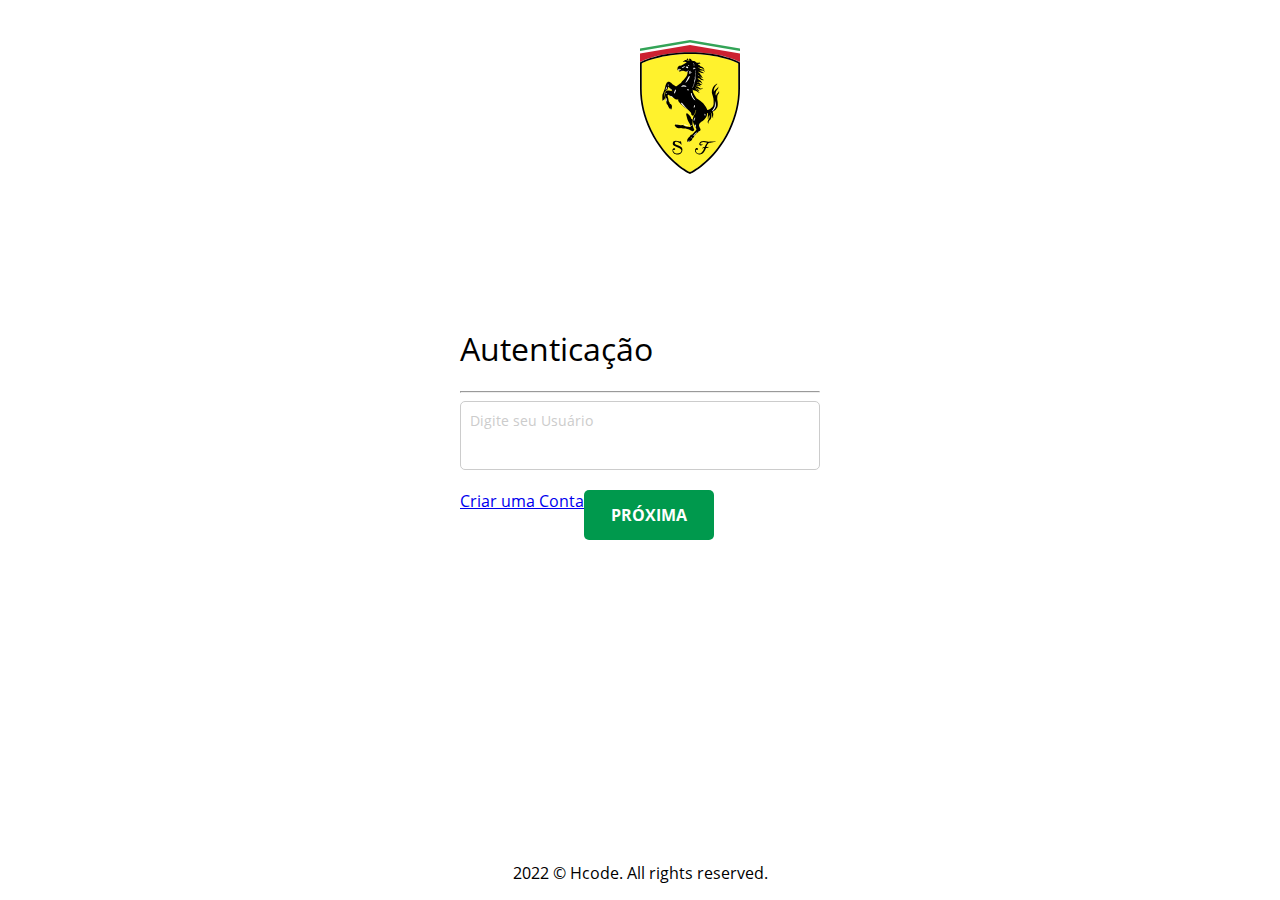
==== auth.html @ 744c1962 "Aula 04 - Parte 01" ====
<!DOCTYPE html>
<html lang="pt-br">
<head>
    <meta charset="UTF-8"/>
    <meta name="viewport" content="width=device-width, initial-scale=1.0"/>
    <title>Ferrari - Hcode Lab</title>
    <link rel="apple-touch-icon" sizes="57x57" href="assets/images/apple-icon-57x57.png"/>
    <link rel="apple-touch-icon" sizes="60x60" href="assets/images/apple-icon-60x60.png"/>
    <link rel="apple-touch-icon" sizes="72x72" href="assets/images/apple-icon-72x72.png"/>
    <link rel="apple-touch-icon" sizes="76x76" href="assets/images/apple-icon-76x76.png"/>
    <link rel="apple-touch-icon" sizes="114x114" href="assets/images/apple-icon-114x114.png"/>
    <link rel="apple-touch-icon" sizes="120x120" href="assets/images/apple-icon-120x120.png"/>
    <link rel="apple-touch-icon" sizes="144x144" href="assets/images/apple-icon-144x144.png"/>
    <link rel="apple-touch-icon" sizes="152x152" href="assets/images/apple-icon-152x152.png"/>
    <link rel="apple-touch-icon" sizes="180x180" href="assets/images/apple-icon-180x180.png"/>
    <link rel="icon" type="image/png" sizes="192x192"  href="assets/images/android-icon-192x192.png"/>
    <link rel="icon" type="image/png" sizes="32x32" href="assets/images/favicon-32x32.png"/>
    <link rel="icon" type="image/png" sizes="96x96" href="assets/images/favicon-96x96.png"/>
    <link rel="icon" type="image/png" sizes="16x16" href="assets/images/favicon-16x16.png"/>
    <link rel="manifest" href="manifest.json"/>
    <meta name="msapplication-TileColor" content="#E1DEDD"/>
    <meta name="msapplication-TileImage" content="assets/images/ms-icon-144x144.png"/>
    <meta name="theme-color" content="#E1DEDD"/>
    <meta name="description" content="Conheça a Ferrari Auto Center" />
    <link rel="stylesheet" href="assets/css/main.css" type="text/css" />
</head>
<body>

    <main id="auth">
        <section>

            <a href="index.html">
                <img src="assets/images/ferrari-logo.svg" alt="Logo da Ferrari" />
            </a>

            <form id="auth-email">

                <h1>Autenticação</h1>

                <hr />

                <div class="field">
                    <input type="email" name="email" id="email" />
                    <label for="email">Digite seu Usuário</label>
                </div>

                <div class="actions">
                    <a href="register.html" class="link">Criar uma Conta</a>
                    <button type="submit">Próxima</button>
                </div>

            </form>

            <p>2022 © Hcode. All rights reserved.</p>

        </section>
    </main>

</body>
</html>
---- assets/css/main.css ----
@font-face {
  font-family: "Open Sans";
  src: local("Open Sans Light"), url("../fonts/OpenSans-Light.ttf") format("truetype");
  font-style: normal;
  font-weight: 300;
}
@font-face {
  font-family: "Open Sans";
  src: local("Open Sans Regular"), url("../fonts/OpenSans-Regular.ttf") format("truetype");
  font-style: normal;
  font-weight: 400;
}
@font-face {
  font-family: "Open Sans";
  src: local("Open Sans SemiBold"), url("../fonts/OpenSans-SemiBold.ttf") format("truetype");
  font-style: normal;
  font-weight: 600;
}
@font-face {
  font-family: "Open Sans";
  src: local("Open Sans Bold"), url("../fonts/OpenSans-Bold.ttf") format("truetype");
  font-style: normal;
  font-weight: bold;
}
@font-face {
  font-family: "Nothing";
  src: local("Nothing You Could Do"), url("../fonts/NothingYouCouldDo-Regular.ttf") format("truetype");
  font-style: normal;
  font-weight: 300;
}
@font-face {
  font-family: "Teko";
  src: local("Teko"), url("../fonts/Teko-Regular.ttf") format("truetype");
  font-style: normal;
  font-weight: 400;
}
:root {
  --white: #FFF;
  --black: #000;
  --black-hover: #111;
  --black-active: #222;
  --black-10: #0000001a;
  --black-50: rgba(0, 0, 0, .5);
  --black-75: #000000bf;
  --dark-0: #333;
  --dark-1: #000000BF;
  --gray: #79756C;
  --gray-0: #707070;
  --gray-1: #7E7E7E;
  --gray-2: #9A9A99;
  --gray-3: #CCC;
  --gray-4: #00000029;
  --gray-5: #E5E3DFBF;
  --gray-6: #F8F8F8;
  --gray-7: #E5E3DF;
  --gray-8: #DDD;
  --gray-9: #999;
  --gray-10: #EEE;
  --gray-11: #444;
  --gray-12: #E8E8E8;
  --red: #E32119;
  --red-hover: #E4423B;
  --red-active: #C91D16;
  --green: #00994D;
  --green-hover: #00BE60;
  --green-active: #00773C;
  --blue: #00A0E6;
  --blue-hover: #1CABE9;
  --blue-active: #199BD4;
  --success: #D4EDDA;
  --success-border: #C3E6CB;
  --success-color: #155724;
  --danger: #F8D7DA;
  --danger-border: #F5C6CB;
  --danger-color: #721C24;
  --space: 20px;
  --border-radius: 5px;
}

* {
  box-sizing: border-box;
  scroll-behavior: smooth;
  font-family: "Open Sans";
  font-style: normal;
  font-weight: 400;
}

body, div, article, aside, footer, header, main, nav, section, ul, ol, li, button, figure, picture, hr {
  display: flex;
}

body {
  margin: 0;
  flex-direction: column;
  background-color: var(--bg-color);
}
body > main {
  min-height: calc(100vh - 400px);
}

hr.divider {
  background-color: var(--gray-3);
  height: 1px;
  width: calc(100% - 2em);
  margin: 3em 0;
  border: none;
  align-self: center;
}

@media (min-width: 1200px) {
  body > main {
    min-height: calc(100vh - 341px);
  }
}
.toast {
  position: relative;
  height: 80px;
  width: 100%;
  align-items: center;
  padding: var(--space);
  border: 1px solid transparent;
  transition: 1s cubic-bezier(0.19, 1, 0.22, 1);
}
.toast .close {
  position: absolute;
  top: 0;
  right: 0;
  padding: 16px;
  background: none;
  border: none;
  font-size: 32px;
  transition: 0.3s;
  color: var(--black-50);
  min-width: 50px;
  margin: 15px;
}
.toast .close:hover {
  color: var(--black-75);
}
.toast.success {
  color: var(--success-color);
  border-color: var(--success-border);
  background-color: var(--success);
}
.toast.danger {
  color: var(--danger-color);
  border-color: var(--danger-border);
  background-color: var(--danger);
}

form {
  flex-direction: column;
  width: 100%;
  padding: 0 var(--space);
}
form .fields {
  flex-direction: column;
}
form .field {
  position: relative;
  flex-direction: column;
  width: 100%;
  margin-bottom: var(--space);
}
form .field label {
  color: var(--gray-3);
  font-size: 14px;
  position: absolute;
  top: 10px;
  left: 10px;
  transition: color 0.3s ease-in-out;
  z-index: 2;
}
form .field input, form .field textarea, form .field select {
  border: var(--gray-3) 1px solid;
  line-height: 1.5em;
  padding: 10px;
  padding-top: 33px;
  font-size: 16px;
  color: var(--dark-0);
  outline: none;
  border-radius: var(--border-radius);
  position: relative;
  z-index: 1;
  top: 0;
  transition: border-color 0.3s ease-in-out;
  width: 100%;
  background-color: transparent;
}
form .field input:focus, form .field textarea:focus, form .field select:focus {
  border-color: var(--green);
}
form .field input:focus + label, form .field textarea:focus + label, form .field select:focus + label {
  color: var(--green);
}
form .field input[readonly], form .field textarea[readonly], form .field select[readonly] {
  border: none;
  color: var(--black);
  font-weight: bold;
  font-size: 22px;
  text-transform: uppercase;
  padding-bottom: 0;
}
form .field input[readonly] + label, form .field textarea[readonly] + label, form .field select[readonly] + label {
  color: var(--gray-0);
  text-transform: uppercase;
}
form button {
  min-width: 130px;
  border: none;
  height: 50px;
  display: flex;
  justify-content: center;
  align-items: center;
  font-size: 16px;
  font-weight: bold;
  text-transform: uppercase;
  text-decoration: none;
  outline: none;
  cursor: pointer;
  border-radius: var(--border-radius);
  background: transparent;
  color: var(--black);
  background-color: var(--green);
  color: var(--white);
}
form button:hover {
  background-color: var(--black-10);
}
form button:active {
  background-color: var(--black-75);
}
form button:hover {
  background-color: var(--green-hover);
}
form button:active {
  background-color: var(--green-active);
}

@media (min-width: 1200px) {
  form {
    max-width: 400px;
  }
  form .fields {
    flex-direction: row;
  }
  form .fields .field {
    margin-right: var(--space);
  }
  form .fields .field:last-child {
    margin-right: 0;
  }
  form .fields .field textarea {
    min-height: 250px;
  }
  form button {
    max-width: 340px;
  }
}
header.page-title {
  display: flex;
  flex-direction: column;
  align-items: center;
  width: 100%;
}
header.page-title h1, header.page-title h2, header.page-title h3, header.page-title h4, header.page-title h5, header.page-title h6 {
  color: var(--green);
  margin: 0;
  font-size: 32px;
  font-weight: 600;
}
header.page-title hr {
  width: 68px;
  border: none;
  border-top: 4px solid var(--red);
  margin: 10px 0;
}

.page {
  flex-direction: column;
  height: calc(100vh - 140px);
  overflow: auto;
}
.page .page-title {
  margin: var(--space);
  width: calc(100% - var(--space) * 2);
}
.page > header {
  width: 100%;
  min-height: 130px;
  background-color: var(--black);
  color: var(--white);
  justify-content: center;
  align-items: center;
  margin-top: 18px;
}
.page > header h1 {
  font-size: 23px;
  font-weight: bold;
  text-transform: uppercase;
}
.page > main {
  margin-bottom: 80px;
  flex-direction: column;
}
.page > main .toast {
  position: fixed;
  bottom: 0;
  left: 0;
  z-index: 3;
}
.page > main .toast.open {
  transform: translateY(-80px);
}
.page footer.fixed {
  width: 100%;
  position: fixed;
  bottom: 0;
  background-color: var(--gray-12);
  height: 80px;
  left: 0;
  justify-content: space-between;
  align-items: center;
  padding: var(--space);
  z-index: 4;
}
.page footer.fixed button, .page footer.fixed a {
  min-width: 130px;
  border: none;
  height: 50px;
  display: flex;
  justify-content: center;
  align-items: center;
  font-size: 16px;
  font-weight: bold;
  text-transform: uppercase;
  text-decoration: none;
  outline: none;
  cursor: pointer;
  border-radius: var(--border-radius);
  background: transparent;
  color: var(--black);
  background-color: var(--gray-3);
  color: var(--gray-0);
}
.page footer.fixed button:hover, .page footer.fixed a:hover {
  background-color: var(--black-10);
}
.page footer.fixed button:active, .page footer.fixed a:active {
  background-color: var(--black-75);
}
.page footer.fixed button:hover, .page footer.fixed a:hover {
  background-color: var(--gray-hover);
}
.page footer.fixed button:active, .page footer.fixed a:active {
  background-color: var(--gray-active);
}
.page footer.fixed button[type=submit], .page footer.fixed a.black {
  min-width: 130px;
  border: none;
  height: 50px;
  display: flex;
  justify-content: center;
  align-items: center;
  font-size: 16px;
  font-weight: bold;
  text-transform: uppercase;
  text-decoration: none;
  outline: none;
  cursor: pointer;
  border-radius: var(--border-radius);
  background: transparent;
  color: var(--black);
  background-color: var(--black);
  color: var(--white);
}
.page footer.fixed button[type=submit]:hover, .page footer.fixed a.black:hover {
  background-color: var(--black-10);
}
.page footer.fixed button[type=submit]:active, .page footer.fixed a.black:active {
  background-color: var(--black-75);
}
.page footer.fixed button[type=submit]:hover, .page footer.fixed a.black:hover {
  background-color: var(--black-hover);
}
.page footer.fixed button[type=submit]:active, .page footer.fixed a.black:active {
  background-color: var(--black-active);
}
.page.blue > header {
  background-color: var(--blue);
}
.page.blue footer.fixed button[type=submit], .page.blue footer.fixed a.black {
  min-width: 130px;
  border: none;
  height: 50px;
  display: flex;
  justify-content: center;
  align-items: center;
  font-size: 16px;
  font-weight: bold;
  text-transform: uppercase;
  text-decoration: none;
  outline: none;
  cursor: pointer;
  border-radius: var(--border-radius);
  background: transparent;
  color: var(--black);
  background-color: var(--blue);
  color: var(--white);
}
.page.blue footer.fixed button[type=submit]:hover, .page.blue footer.fixed a.black:hover {
  background-color: var(--black-10);
}
.page.blue footer.fixed button[type=submit]:active, .page.blue footer.fixed a.black:active {
  background-color: var(--black-75);
}
.page.blue footer.fixed button[type=submit]:hover, .page.blue footer.fixed a.black:hover {
  background-color: var(--blue-hover);
}
.page.blue footer.fixed button[type=submit]:active, .page.blue footer.fixed a.black:active {
  background-color: var(--blue-active);
}
.page.green > header {
  background-color: var(--green);
}
.page.green footer.fixed button[type=submit], .page.green footer.fixed a.black {
  min-width: 130px;
  border: none;
  height: 50px;
  display: flex;
  justify-content: center;
  align-items: center;
  font-size: 16px;
  font-weight: bold;
  text-transform: uppercase;
  text-decoration: none;
  outline: none;
  cursor: pointer;
  border-radius: var(--border-radius);
  background: transparent;
  color: var(--black);
  background-color: var(--green);
  color: var(--white);
}
.page.green footer.fixed button[type=submit]:hover, .page.green footer.fixed a.black:hover {
  background-color: var(--black-10);
}
.page.green footer.fixed button[type=submit]:active, .page.green footer.fixed a.black:active {
  background-color: var(--black-75);
}
.page.green footer.fixed button[type=submit]:hover, .page.green footer.fixed a.black:hover {
  background-color: var(--green-hover);
}
.page.green footer.fixed button[type=submit]:active, .page.green footer.fixed a.black:active {
  background-color: var(--green-active);
}

@media (min-width: 1200px) {
  header.page-title {
    align-items: flex-start;
  }
  .page > header {
    justify-content: flex-start;
    padding-left: 185px;
    min-height: 160px;
  }
  .page > header h1 {
    font-size: 32px;
  }
  .page footer.fixed {
    justify-content: flex-start;
  }
  .page footer.fixed button + button, .page footer.fixed a + a, .page footer.fixed button + a, .page footer.fixed a + button {
    margin-right: var(--space);
  }
  .page footer.fixed button, .page footer.fixed a {
    order: 1;
  }
  .page footer.fixed button:first-child, .page footer.fixed a:first-child {
    order: 2;
  }
}
.calendar {
  flex-direction: column;
  padding: 0 var(--space);
  margin-bottom: var(--space);
}
.calendar .month {
  justify-content: space-between;
  align-items: center;
  color: var(--gray-2);
  margin-bottom: 10px;
  text-transform: uppercase;
}
.calendar .month h2 {
  font-size: 22px;
  font-weight: 400;
}
.calendar .month button {
  min-width: 130px;
  border: none;
  height: 50px;
  display: flex;
  justify-content: center;
  align-items: center;
  font-size: 16px;
  font-weight: bold;
  text-transform: uppercase;
  text-decoration: none;
  outline: none;
  cursor: pointer;
  border-radius: var(--border-radius);
  background: transparent;
  color: var(--black);
  border: var(--gray-2) 2px solid;
  border-radius: var(--border-radius);
  color: var(--gray-2);
}
.calendar .month button:hover {
  background-color: var(--black-10);
}
.calendar .month button:active {
  background-color: var(--black-75);
}
.calendar .month nav button {
  min-width: 50px;
}
.calendar .month nav button + button {
  margin-left: 10px;
}
.calendar .month .btn-today {
  display: none;
}
.calendar ul {
  margin: 0;
  padding: 0;
}
.calendar .weekdays {
  font-weight: bold;
  text-transform: uppercase;
  color: var(--gray-0);
  display: grid;
  grid-template-columns: 1fr 1fr 1fr 1fr 1fr 1fr 1fr;
}
.calendar .weekdays li {
  justify-content: center;
  padding: 8px 0;
  font-size: 12px;
  font-weight: bold;
}
.calendar .days {
  display: grid;
  grid-template-columns: repeat(7, 1fr);
  grid-template-rows: repeat(5, 12vw);
  grid-gap: 10px;
  color: var(--dark-0);
}
.calendar .days li {
  font-size: 16px;
  justify-content: center;
  align-items: center;
  padding: 0;
  border-radius: 50%;
  cursor: pointer;
  transition: all 0.1s ease-in-out;
}
.calendar .days li:hover {
  background-color: var(--gray-7);
}
.calendar .days li.active {
  background-color: var(--blue);
  color: var(--white);
}
.calendar .days li.active:hover {
  background-color: var(--blue-hover);
}
.calendar .days li.active:active {
  background-color: var(--blue-active);
}
.calendar .days li.selected {
  background-color: var(--green);
  color: var(--white);
}
.calendar .days li.selected:hover {
  background-color: var(--green-hover);
}
.calendar .days li.selected:active {
  background-color: var(--green-active);
}

@media (min-width: 992px) {
  .calendar {
    max-width: 992px;
  }
  .calendar .month {
    margin: var(--space) 0;
  }
  .calendar .month h2 {
    font-size: 44px;
  }
  .calendar .month .btn-today {
    display: flex;
  }
  .calendar .weedays li {
    font-size: 21px;
    font-weight: bold;
  }
  .calendar .days {
    grid-template-rows: repeat(5, 141.7142857143px);
  }
  .calendar .days li {
    font-size: 38px;
  }
}
#header {
  min-width: 320px;
  width: 100%;
  height: 60px;
  background-color: var(--gray-5);
  position: relative;
  z-index: 3;
}
#header .italy {
  width: 100%;
  position: absolute;
  top: 60px;
  background-color: var(--white);
  border: none;
  border-top: var(--green) 6px solid;
  border-bottom: var(--red) 6px solid;
  height: 18px;
  margin: 0;
}
#header .logo {
  position: absolute;
  transition: all 1s ease-in-out;
  top: 15px;
  width: 72px;
  right: calc(50vw - 36px);
  z-index: 5;
}
#header .menu {
  transition: right 0.5s ease-in-out;
  width: 300px;
  height: 100vh;
  padding-bottom: 50px;
  background-color: var(--gray-7);
  position: fixed;
  right: -300px;
  top: 0;
  z-index: 4;
  flex-direction: column;
  justify-content: space-between;
}
#header .menu hr {
  width: 100%;
  border-bottom: none;
  border-color: var(--black-10);
  margin: 0;
}
#header .menu.logged nav ul li.divider {
  display: flex;
}
#header .menu.logged nav ul li.hide-guest {
  display: flex;
}
#header .menu.logged .footer > div {
  display: flex;
}
#header .menu.logged .footer > a.btn-register {
  display: none;
}
#header .menu nav {
  flex-direction: column;
}
#header .menu nav ul {
  margin: 0;
  padding: 0;
  margin-top: 249px;
  width: 100%;
  flex-direction: column;
}
#header .menu nav ul li {
  padding: 14px 0;
  list-style: none;
  justify-content: center;
}
#header .menu nav ul li a {
  text-decoration: none;
  color: var(--gray-0);
}
#header .menu nav ul li.hide-guest, #header .menu nav ul li.divider {
  display: none;
}
#header .menu nav ul li hr {
  margin: 15px 0;
}
#header .menu .footer {
  flex-direction: column;
  align-items: center;
  width: 100%;
}
#header .menu .footer > div {
  display: none;
  padding: 15px;
  width: 100%;
  align-items: center;
}
#header .menu .footer > div picture {
  margin-right: 10px;
}
#header .menu .footer > div picture img {
  width: 40px;
  height: 40px;
  border-radius: 50%;
}
#header .menu .footer > div > div {
  flex-direction: column;
  flex: 1;
}
#header .menu .footer > div a {
  color: var(--dark-0);
  text-decoration: none;
  font-size: 16px;
}
#header .menu .footer > div a small {
  color: var(--gray-2);
  font-size: 12px;
}
#header .menu .btn-register {
  margin: 20px;
  width: 260px;
  min-width: 130px;
  border: none;
  height: 50px;
  display: flex;
  justify-content: center;
  align-items: center;
  font-size: 16px;
  font-weight: bold;
  text-transform: uppercase;
  text-decoration: none;
  outline: none;
  cursor: pointer;
  border-radius: var(--border-radius);
  background: transparent;
  color: var(--black);
  background-color: var(--green);
  color: var(--white);
}
#header .menu .btn-register:hover {
  background-color: var(--black-10);
}
#header .menu .btn-register:active {
  background-color: var(--black-75);
}
#header .menu .btn-register:hover {
  background-color: var(--green-hover);
}
#header .menu .btn-register:active {
  background-color: var(--green-active);
}
#header button {
  background: none;
  border: none;
  outline: none;
  padding: 13px;
}
#header #btn-open, #header #btn-close {
  position: absolute;
  right: 0;
}

.open-menu {
  overflow: hidden;
}
.open-menu #header .overlay {
  position: fixed;
  top: 0;
  left: 0;
  width: 100vw;
  height: 100vh;
  background-color: var(--dark-1);
  z-index: 4;
}
.open-menu #header .menu {
  right: 0;
}
.open-menu #header .logo {
  right: 87px;
  width: 120px;
}

@media (min-width: 1200px) {
  .open-menu {
    overflow: initial;
  }
  .open-menu #header .overlay {
    display: none;
  }
  .open-menu #header .logo {
    width: 100px;
    top: 17px;
    right: calc(100vw - 150px);
  }
  #header {
    height: 100px;
  }
  #header .italy {
    top: 100px;
  }
  #header .logo {
    width: 100px;
    top: 17px;
    right: calc(100vw - 150px);
  }
  #header #btn-open, #header #btn-close {
    display: none;
  }
  #header .menu {
    right: initial;
    position: static;
    background-color: initial;
    width: 100%;
    height: 100px;
    flex-direction: row;
    margin-left: 150px;
    justify-content: space-between;
    align-items: center;
    padding-bottom: 0;
  }
  #header .menu .btn-register {
    margin: 0;
    margin-right: 30px;
    width: 200px;
  }
  #header .menu nav {
    width: 100%;
  }
  #header .menu nav ul {
    flex-direction: row;
    justify-content: flex-start;
    align-items: center;
    margin-top: 0;
  }
  #header .menu nav ul li a {
    font-size: 18px;
    min-width: 120px;
    padding: 10px 0;
    text-align: center;
  }
  #header .menu nav ul li a:hover {
    color: var(--black);
  }
  #header .menu .footer {
    width: initial;
    justify-content: center;
  }
  #header .menu .footer hr {
    display: none;
  }
  #header .menu .footer > div {
    height: 100px;
  }
}
#footer {
  width: 100%;
  min-width: 320px;
  background-color: var(--dark-0);
  position: relative;
  flex-direction: column;
  padding: var(--space);
  align-items: center;
  color: var(--gray-0);
}
#footer button {
  position: absolute;
  right: var(--space);
  background-color: var(--gray-6);
  box-shadow: var(--black) 0 3px 6px;
  border: none;
  border-radius: 50%;
  width: 70px;
  height: 70px;
  outline: none;
  justify-content: center;
  align-items: center;
  top: -35px;
  z-index: 1;
  cursor: pointer;
}
#footer button:hover {
  background-color: var(--white);
}
#footer .columns {
  width: 100%;
  flex-direction: column;
  align-items: center;
}
#footer .columns .links {
  display: none;
}
#footer .columns ul {
  margin: 0;
  padding: 0;
  width: 300px;
  flex-direction: column;
}
#footer .columns ul li {
  list-style: none;
  font-size: 16px;
  padding: 0.5em 0;
}
#footer .columns ul li a {
  color: var(--gray-0);
  text-decoration: none;
}
#footer .columns ul li.title {
  font-weight: bold;
  font-size: 20px;
}
#footer .columns ul li.social {
  align-items: center;
}
#footer .columns ul li.social a {
  margin-right: 1em;
}
#footer .columns ul li.social img {
  height: 24px;
}
#footer .columns .logo {
  margin: var(--space) 0;
}
#footer p {
  font-weight: bold;
  font-size: 18px;
}

@media (min-width: 1200px) {
  #footer {
    padding-left: 100px;
    padding-right: 100px;
    padding-bottom: 0;
  }
  #footer .columns {
    flex-direction: row;
    justify-content: space-between;
  }
  #footer .columns .links {
    display: flex;
  }
  #footer .columns ul li a:hover {
    color: var(--white);
  }
}
#home {
  flex-direction: column;
}
#home > header {
  width: 100%;
  min-width: 320px;
  min-height: calc(100vh - 60px);
  background-image: url("/assets/images/ferrari-vermelha-1200.webp");
  background-position-x: 80%;
  background-position-y: center;
  background-repeat: no-repeat;
  background-size: cover;
  flex-direction: column;
  justify-content: flex-end;
  align-items: flex-end;
  padding: 2em;
}
#home > header a {
  min-width: 130px;
  border: none;
  height: 50px;
  display: flex;
  justify-content: center;
  align-items: center;
  font-size: 16px;
  font-weight: bold;
  text-transform: uppercase;
  text-decoration: none;
  outline: none;
  cursor: pointer;
  border-radius: var(--border-radius);
  background: transparent;
  color: var(--black);
  color: var(--white);
  border: var(--white) 2px solid;
}
#home > header a:hover {
  background-color: var(--black-10);
}
#home > header a:active {
  background-color: var(--black-75);
}
#home > header a:hover {
  background-color: var(--white);
  color: var(--black);
}
#home > header h1 {
  color: var(--white);
  font-size: 4em;
  font-weight: bold;
  text-align: right;
  line-height: 1.25em;
  margin: 0.4em 0;
}
#home > header ul {
  display: none;
}
#home .gallery {
  flex-direction: column;
  max-width: 100%;
}
#home .gallery figure {
  position: relative;
  margin: 0;
}
#home .gallery figure picture {
  width: 100%;
}
#home .gallery figure picture img {
  width: 100%;
}
#home .gallery figure figcaption {
  position: absolute;
  bottom: 22px;
  left: 0;
  background-color: var(--dark-1);
  color: var(--white);
  padding: 8px 29px 10px 26px;
  height: 72px;
  width: 180px;
}
#home .gallery figure figcaption h2 {
  font-size: 1.5em;
  margin: 0;
  width: fit-content;
}
#home .gallery figure figcaption p {
  font-size: 1em;
  margin: 0;
  width: fit-content;
  color: var(--gray-3);
}
#home .services {
  flex-direction: column;
  padding: var(--space);
  padding-bottom: calc(60vw - 10%);
  background-image: url("/assets/images/services.svg");
  background-size: contain;
  background-repeat: no-repeat;
  background-position: bottom;
}
#home .services h2 {
  font-size: 1.75em;
  color: var(--gray-11);
  margin: 0;
  font-weight: bold;
  text-transform: uppercase;
  margin-bottom: 20px;
}
#home .services > p {
  font-size: 1.25em;
  font-weight: 600;
  text-transform: uppercase;
  color: var(--gray-9);
  margin: 0;
  margin-bottom: 20px;
}
#home .services .services_wrapper {
  flex-direction: column;
  align-items: center;
}
#home .services .services_wrapper ul {
  flex-direction: column;
  margin: 0;
  padding: 0;
  width: fit-content;
  align-items: center;
}
#home .services .services_wrapper ul li {
  flex-direction: column;
  text-transform: normal;
  align-items: center;
  width: fit-content;
  margin-bottom: 20px;
}
#home .services .services_wrapper ul li figure {
  width: 100px;
  height: 100px;
  margin: 0;
  margin-bottom: 20px;
}
#home .services .services_wrapper ul li figure img {
  width: 100%;
}
#home .services .services_wrapper ul li p {
  font-size: 1em;
  font-weight: bold;
  color: var(--gray-9);
  margin: 0;
  width: fit-content;
}
#home .services .services_wrapper a {
  min-width: 130px;
  border: none;
  height: 50px;
  display: flex;
  justify-content: center;
  align-items: center;
  font-size: 16px;
  font-weight: bold;
  text-transform: uppercase;
  text-decoration: none;
  outline: none;
  cursor: pointer;
  border-radius: var(--border-radius);
  background: transparent;
  color: var(--black);
  background-color: var(--green);
  color: var(--white);
  width: 100%;
}
#home .services .services_wrapper a:hover {
  background-color: var(--black-10);
}
#home .services .services_wrapper a:active {
  background-color: var(--black-75);
}
#home .services .services_wrapper a:hover {
  background-color: var(--green-hover);
}
#home .services .services_wrapper a:active {
  background-color: var(--green-active);
}
#home .contact {
  width: 100%;
  flex-direction: column;
}
#home .contact h2 {
  font-size: 1.75em;
  font-weight: bold;
  text-transform: uppercase;
  color: var(--dark-0);
  margin: 20px var(--space);
}
#home .contact section {
  flex-direction: column;
}
#home .contact section form {
  margin-bottom: 20px;
}
#home .contact section form header {
  flex-direction: column;
  margin-bottom: 20px;
}
#home .contact section form header h3 {
  font-size: 32px;
  font-weight: bold;
  color: var(--green);
  margin: 0;
  margin-bottom: 7px;
}
#home .contact section form header hr {
  border: 0;
  margin: 0;
  width: 68px;
  height: 4px;
  background-color: var(--red);
}
#home .contact section form .alert {
  width: 100%;
  padding: 14px;
  border-radius: 5px;
  margin-bottom: 20px;
}
#home .contact section form .alert.danger {
  background-color: var(--danger);
  color: var(--danger-color);
  border: 1px solid var(--danger-border);
}
#home .contact section form .alert.success {
  background-color: var(--success);
  color: var(--success-color);
  border: 1px solid var(--success-border);
}
#home .contact section form .actions {
  width: 100%;
  justify-content: flex-end;
}
#home .contact section form .actions button {
  width: 100%;
}
#home .contact section #map {
  width: 100%;
  height: 30vh;
  background-image: url("/assets/images/mapa.png");
  margin-bottom: 20px;
}
#home .contact .contacts {
  margin: 0;
  padding: 0;
  flex-direction: column;
  padding: 0 var(--space);
}
#home .contact .contacts li {
  position: relative;
  margin-top: 60px;
  margin-bottom: 20px;
  flex-direction: column;
  align-items: center;
  border: 1px solid var(--gray-1);
  padding: 40px;
}
#home .contact .contacts li img {
  width: 100px;
  height: 100px;
  padding: 10px;
  position: absolute;
  left: 50%;
  transform: translateX(-50%);
  top: -60px;
  background: linear-gradient(#FFF, #FFF);
}
#home .contact .contacts li p {
  margin: 0;
  color: var(--gray-0);
  font-size: 1.7em;
  width: fit-content;
}
#home .contact .contacts li .title {
  font-size: 1.5em;
  text-transform: uppercase;
  font-weight: bold;
}

@media (min-width: 1200px) {
  #home .gallery {
    flex-direction: row;
  }
  #home .services .services_wrapper {
    flex-direction: column-reverse;
  }
  #home .services .services_wrapper ul {
    width: 60vw;
    flex-direction: row;
    justify-content: space-between;
    margin: 0 auto;
  }
  #home .services .services_wrapper a {
    width: 200px;
    margin-bottom: 118px;
  }
  #home .contact {
    padding: 0 var(--space);
  }
  #home .contact h2 {
    margin-left: 0;
    margin-right: 0;
  }
  #home .contact section {
    width: 100%;
    justify-content: space-between;
    flex-direction: row;
    align-items: flex-start;
  }
  #home .contact section form {
    min-width: 50%;
    margin-right: 100px;
    padding: 0;
  }
  #home .contact section form .actions button {
    width: 200px;
  }
  #home .contact section #map {
    width: 50%;
    background-image: url("/assets/images/mapa@2x.png");
    background-repeat: no-repeat;
    background-size: contain;
    height: 30vw;
  }
  #home .contact .contacts {
    flex-direction: row;
  }
  #home .contact .contacts li {
    width: 100%;
    margin-right: 20px;
    padding: 0;
    padding-top: 50px;
    padding-bottom: 20px;
  }
  #home .contact .contacts li .title {
    font-size: 1.4em;
  }
  #home > header {
    background-image: url("/assets/images/ferrari-vermelha.webp");
  }
  #home > header a {
    margin-bottom: 50px;
  }
  #home > header h1 {
    margin-top: 40px;
  }
  #home > header ul {
    display: flex;
    color: var(--white);
    margin: 0;
  }
  #home > header ul li {
    font-size: 30px;
    height: 30px;
    line-height: 30px;
    margin-left: 50px;
  }
}
@media (min-width: 1920px) {
  #home > header {
    background-image: url("/assets/images/ferrari-vermelha@2x.webp");
  }
}
#time-options h3 {
  margin: var(--space) 0;
  font-size: 1.25em;
  text-transform: uppercase;
}
#time-options .options {
  flex-wrap: wrap;
  justify-content: space-between;
  flex-direction: row;
}
#time-options .options label {
  width: calc(50% - 10px);
  margin-bottom: var(--space);
}
#time-options .options label span {
  min-width: 130px;
  border: none;
  height: 50px;
  display: flex;
  justify-content: center;
  align-items: center;
  font-size: 16px;
  font-weight: bold;
  text-transform: uppercase;
  text-decoration: none;
  outline: none;
  cursor: pointer;
  border-radius: var(--border-radius);
  background: transparent;
  color: var(--black);
  display: flex;
  width: 100%;
  background-color: var(--gray-10);
  color: var(--dark-0);
}
#time-options .options label span:hover {
  background-color: var(--black-10);
}
#time-options .options label span:active {
  background-color: var(--black-75);
}
#time-options .options label input {
  display: none;
}
#time-options .options label input:checked + span {
  background-color: var(--blue);
  color: var(--white);
}

@media (min-width: 992px) {
  #time-options.page form {
    min-width: 900px;
  }
  #time-options .options {
    justify-content: flex-start;
  }
  #time-options .options label {
    width: calc(25% - 20px);
    margin-right: 20px;
  }
  #time-options h3 {
    font-size: 1.4em;
  }
}
.page .options {
  margin-top: 20px;
  flex-direction: column;
}
.page .options label {
  cursor: pointer;
  display: flex;
  flex-direction: row;
  margin-bottom: 20px;
}
.page .options label .square {
  width: 24px;
  height: 24px;
  border: var(--gray-10) 2px solid;
  justify-content: center;
  align-items: center;
}
.page .options label .square > div {
  width: 14px;
  height: 14px;
  background-color: var(--gray-10);
  opacity: 0.5;
  transition: all 0.1s ease-in-out;
}
.page .options label:hover .square {
  border: var(--gray-8) 2px solid;
}
.page .options label:hover > div {
  opacity: 1;
}
.page .options label input {
  display: none;
}
.page .options label input:checked + .square > div {
  opacity: 1;
  background: var(--blue);
}
.page .options label .content {
  flex-direction: column;
  padding-left: 12px;
  z-index: 2;
  color: var(--dark-0);
  line-height: 1.5em;
}
.page .options label .content span {
  width: fit-content;
}
.page .options label .content .description {
  font-size: 0.9em;
  color: var(--gray-2);
}
.page .options label .content .price {
  font-weight: bold;
}
.page aside {
  width: 100%;
  position: fixed;
  z-index: 2;
  right: 0;
  bottom: 80px;
  height: 50px;
  background-color: var(--gray-12);
  border-bottom: 1px solid var(--gray-3);
  flex-direction: column;
  transition: all 0.2s ease-in-out;
}
.page aside header {
  display: none;
  font-size: 2em;
  height: 130px;
  justify-content: center;
  align-items: center;
  color: var(--dark-0);
}
.page aside section {
  padding: 0 20px;
  display: none;
  flex: 1;
  max-height: calc(100vh - 338px);
  overflow: auto;
  align-items: flex-start;
}
.page aside section table {
  border-collapse: collapse;
  width: 100%;
  border-bottom: var(--gray-3) 1px solid;
}
.page aside section table .price {
  text-align: right;
}
.page aside section table tr {
  border-top: var(--gray-3) solid 1px;
}
.page aside section table tr td {
  padding: 20px 0;
}
.page aside section table tr td.image {
  margin-left: 20px;
  display: flex;
  align-items: center;
  justify-content: center;
}
.page aside footer {
  height: 50px;
  flex-direction: row;
  justify-content: space-between;
  align-items: center;
  padding: 20px;
  font-size: 1.1em;
}
.page aside footer .total {
  font-weight: bold;
  margin-left: 20px;
  text-align: right;
}
.page aside footer button {
  min-width: 130px;
  border: none;
  height: 50px;
  display: flex;
  justify-content: center;
  align-items: center;
  font-size: 16px;
  font-weight: bold;
  text-transform: uppercase;
  text-decoration: none;
  outline: none;
  cursor: pointer;
  border-radius: var(--border-radius);
  background: transparent;
  color: var(--black);
  min-width: 50px;
  width: 50px;
}
.page aside footer button:hover {
  background-color: var(--black-10);
}
.page aside footer button:active {
  background-color: var(--black-75);
}
.page aside footer button svg {
  transform: rotate(0deg);
  transition: all 0.2s ease-in-out;
}
.page aside.open {
  height: calc(100vh - 158px);
}
.page aside.open header,
.page aside.open section {
  display: flex;
}
.page aside.open footer button svg {
  transform: rotate(180deg);
}

@media (min-width: 1200px) {
  #schedules-services > header,
#schedules-services > main {
    width: calc(100vw - 375px);
  }
  #schedules-services aside,
#schedules-services aside.open {
    width: 375px;
    height: calc(100vh - 118px);
    bottom: 0;
    z-index: 4;
  }
  #schedules-services aside header,
#schedules-services aside section,
#schedules-services aside.open header,
#schedules-services aside.open section {
    display: flex;
  }
  #schedules-services aside header,
#schedules-services aside.open header {
    height: 160px;
  }
  #schedules-services aside footer,
#schedules-services aside.open footer {
    height: 80px;
  }
  #schedules-services aside footer > div,
#schedules-services aside.open footer > div {
    width: 100%;
    justify-content: space-between;
    align-items: center;
    font-size: 1.3em;
  }
  #schedules-services aside footer > div .total,
#schedules-services aside.open footer > div .total {
    font-size: 1.5rem;
  }
  #schedules-services aside footer button,
#schedules-services aside.open footer button {
    display: none;
  }
}
#change-photo form {
  display: flex;
  align-items: center;
}
#change-photo form #photo-preview {
  width: 256px;
  height: 256px;
  border-radius: 50%;
}
#change-photo form #file {
  display: none;
}
#change-photo form .choose-photo {
  margin: 28px 0;
  width: 100%;
  display: flex;
  justify-content: space-around;
}

@media (min-width: 1200px) {
  #change-photo form {
    align-items: flex-start;
  }
  #change-photo form .choose-photo {
    justify-content: space-between;
  }
}
@media (min-width: 1200px) {
  #change-password form header {
    margin: var(--space) 0;
    width: 100%;
  }
}
#schedules {
  padding-bottom: 20px;
}
#schedules footer.fixed {
  justify-content: center;
}
#schedules footer.fixed > a {
  width: 220px;
}
#schedules ul {
  margin: 0;
  padding: 0 20px;
  flex-direction: column;
}
#schedules ul li {
  flex-direction: column;
}
#schedules ul li section {
  flex-wrap: wrap;
  margin-bottom: 10px;
}
#schedules ul li section div {
  width: 50%;
  flex-direction: column;
  margin: 10px 0;
}
#schedules ul li section div label, #schedules ul li section div span {
  font-size: 1em;
  color: var(--dark-0);
}
#schedules ul li section div label {
  font-weight: bold;
}
#schedules ul li button.cancel {
  min-width: 130px;
  border: none;
  height: 50px;
  display: flex;
  justify-content: center;
  align-items: center;
  font-size: 16px;
  font-weight: bold;
  text-transform: uppercase;
  text-decoration: none;
  outline: none;
  cursor: pointer;
  border-radius: var(--border-radius);
  background: transparent;
  color: var(--black);
  background-color: var(--red);
  color: var(--white);
  max-width: 150px;
  align-self: center;
}
#schedules ul li button.cancel:hover {
  background-color: var(--black-10);
}
#schedules ul li button.cancel:active {
  background-color: var(--black-75);
}
#schedules ul li button.cancel:hover {
  background-color: var(--red-hover);
}
#schedules ul li button.cancel:active {
  background-color: var(--red-active);
}
#schedules ul li + li {
  border-top: var(--gray-3) 1px solid;
  margin-top: 20px;
  padding-top: 50px;
}

@media (min-width: 992px) {
  #schedules footer.fixed {
    justify-content: flex-start;
  }
  #schedules ul li {
    flex-direction: row;
    justify-content: space-between;
  }
  #schedules ul li section {
    flex-wrap: nowrap;
    max-width: 1000px;
    flex: 1;
  }
  #schedules ul li section div label {
    display: none;
  }
  #schedules ul li:first-child section div label {
    display: flex;
  }
}
#auth {
  width: 100%;
  height: 100vh;
  justify-content: center;
  align-items: center;
}
#auth > section {
  flex-direction: column;
  align-items: center;
  height: 100%;
  justify-content: space-between;
  width: 100%;
}
#auth > section a img {
  width: 100px;
  position: absolute;
  top: 40px;
  z-index: 1;
}

/*# sourceMappingURL=main.css.map */
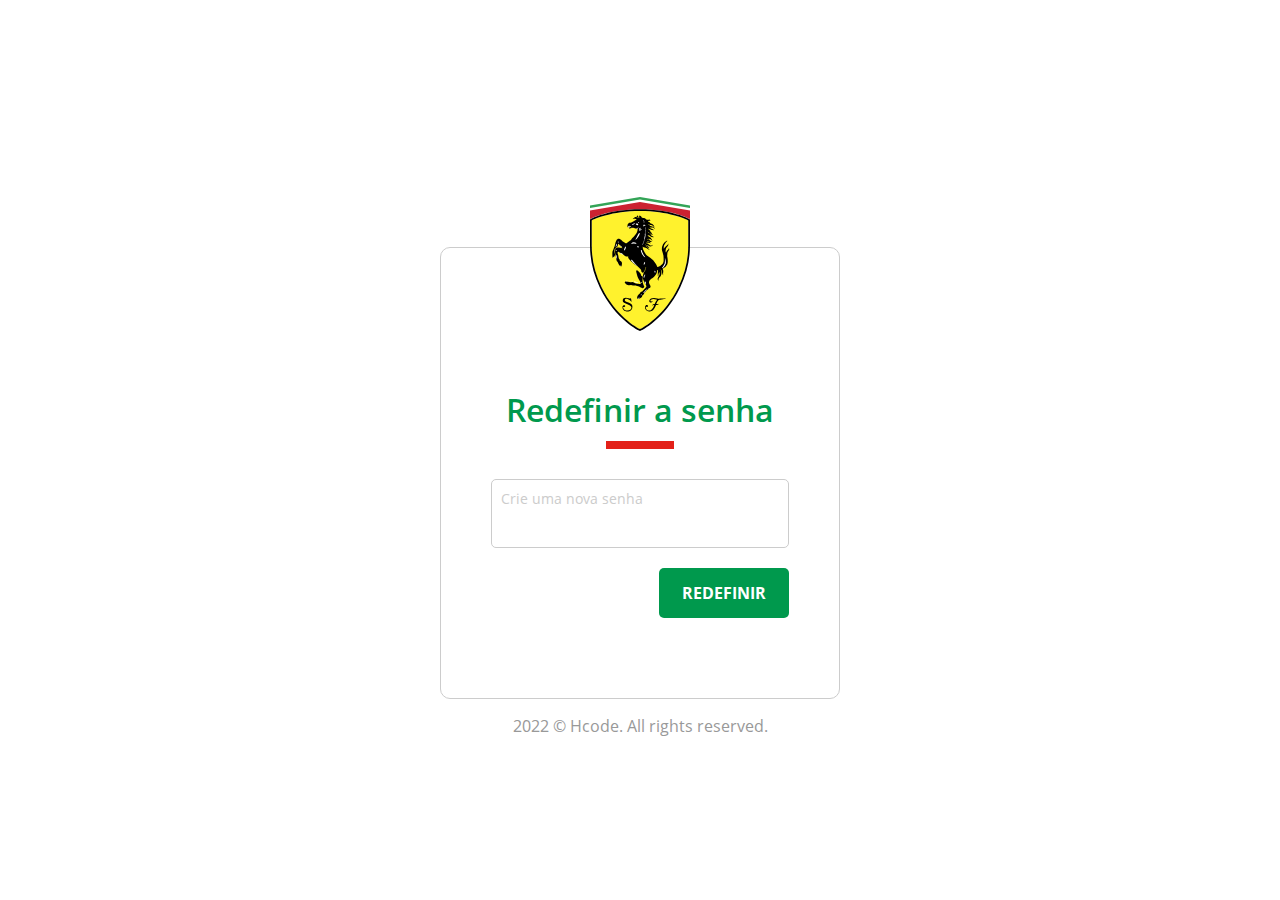
==== commit 48ec1919: "Dia 4 - Parte 2" ====
--- a/auth.html
+++ b/auth.html
@@ -1,29 +1,31 @@
 <!DOCTYPE html>
 <html lang="pt-br">
+
 <head>
-    <meta charset="UTF-8"/>
-    <meta name="viewport" content="width=device-width, initial-scale=1.0"/>
+    <meta charset="UTF-8" />
+    <meta name="viewport" content="width=device-width, initial-scale=1.0" />
     <title>Ferrari - Hcode Lab</title>
-    <link rel="apple-touch-icon" sizes="57x57" href="assets/images/apple-icon-57x57.png"/>
-    <link rel="apple-touch-icon" sizes="60x60" href="assets/images/apple-icon-60x60.png"/>
-    <link rel="apple-touch-icon" sizes="72x72" href="assets/images/apple-icon-72x72.png"/>
-    <link rel="apple-touch-icon" sizes="76x76" href="assets/images/apple-icon-76x76.png"/>
-    <link rel="apple-touch-icon" sizes="114x114" href="assets/images/apple-icon-114x114.png"/>
-    <link rel="apple-touch-icon" sizes="120x120" href="assets/images/apple-icon-120x120.png"/>
-    <link rel="apple-touch-icon" sizes="144x144" href="assets/images/apple-icon-144x144.png"/>
-    <link rel="apple-touch-icon" sizes="152x152" href="assets/images/apple-icon-152x152.png"/>
-    <link rel="apple-touch-icon" sizes="180x180" href="assets/images/apple-icon-180x180.png"/>
-    <link rel="icon" type="image/png" sizes="192x192"  href="assets/images/android-icon-192x192.png"/>
-    <link rel="icon" type="image/png" sizes="32x32" href="assets/images/favicon-32x32.png"/>
-    <link rel="icon" type="image/png" sizes="96x96" href="assets/images/favicon-96x96.png"/>
-    <link rel="icon" type="image/png" sizes="16x16" href="assets/images/favicon-16x16.png"/>
-    <link rel="manifest" href="manifest.json"/>
-    <meta name="msapplication-TileColor" content="#E1DEDD"/>
-    <meta name="msapplication-TileImage" content="assets/images/ms-icon-144x144.png"/>
-    <meta name="theme-color" content="#E1DEDD"/>
+    <link rel="apple-touch-icon" sizes="57x57" href="assets/images/apple-icon-57x57.png" />
+    <link rel="apple-touch-icon" sizes="60x60" href="assets/images/apple-icon-60x60.png" />
+    <link rel="apple-touch-icon" sizes="72x72" href="assets/images/apple-icon-72x72.png" />
+    <link rel="apple-touch-icon" sizes="76x76" href="assets/images/apple-icon-76x76.png" />
+    <link rel="apple-touch-icon" sizes="114x114" href="assets/images/apple-icon-114x114.png" />
+    <link rel="apple-touch-icon" sizes="120x120" href="assets/images/apple-icon-120x120.png" />
+    <link rel="apple-touch-icon" sizes="144x144" href="assets/images/apple-icon-144x144.png" />
+    <link rel="apple-touch-icon" sizes="152x152" href="assets/images/apple-icon-152x152.png" />
+    <link rel="apple-touch-icon" sizes="180x180" href="assets/images/apple-icon-180x180.png" />
+    <link rel="icon" type="image/png" sizes="192x192" href="assets/images/android-icon-192x192.png" />
+    <link rel="icon" type="image/png" sizes="32x32" href="assets/images/favicon-32x32.png" />
+    <link rel="icon" type="image/png" sizes="96x96" href="assets/images/favicon-96x96.png" />
+    <link rel="icon" type="image/png" sizes="16x16" href="assets/images/favicon-16x16.png" />
+    <link rel="manifest" href="manifest.json" />
+    <meta name="msapplication-TileColor" content="#E1DEDD" />
+    <meta name="msapplication-TileImage" content="assets/images/ms-icon-144x144.png" />
+    <meta name="theme-color" content="#E1DEDD" />
     <meta name="description" content="Conheça a Ferrari Auto Center" />
     <link rel="stylesheet" href="assets/css/main.css" type="text/css" />
 </head>
+
 <body>
 
     <main id="auth">
@@ -33,7 +35,7 @@
                 <img src="assets/images/ferrari-logo.svg" alt="Logo da Ferrari" />
             </a>
 
-            <form id="auth-email">
+            <form id="auth-email" class="hide">
 
                 <h1>Autenticação</h1>
 
@@ -51,10 +53,109 @@
 
             </form>
 
+            <form id="register" class="hide">
+
+                <h1>Criar conta</h1>
+
+                <hr />
+
+                <div class="field">
+                    <input type="email" name="email" id="email-register" />
+                    <label for="email-register">E-mail</label>
+                </div>
+
+                <div class="field">
+                    <input type="text" name="name" id="name" />
+                    <label for="name">Nome Completo</label>
+                </div>
+
+                <div class="field">
+                    <input type="date" name="birth_at" id="birth_at" />
+                    <label for="birth_at">Data de nascimento</label>
+                </div>
+
+                <div class="field">
+                    <input type="password" name="password" id="password-new" />
+                    <label for="password-new">Crie uma senha</label>
+                </div>
+
+                <div class="field">
+                    <input type="password" name="password_confirm" id="password-confirm" />
+                    <label for="password-confirm">Confirme sua senha</label>
+                </div>
+
+                <div class="actions">
+                    <a href="register.html" class="link">Já tem uma conta?</a>
+                    <button type="submit">Cadastrar</button>
+                </div>
+
+            </form>
+
+            <form id="login" class="hide">
+
+                <h1>Criar conta</h1>
+
+                <hr />
+
+                <div class="field">
+                    <input type="email" name="email" id="email-login" />
+                    <label for="email-login">E-mail</label>
+                </div>
+
+                <div class="field">
+                    <input type="password" name="password" id="password" />
+                    <label for="password">Digite sua senha</label>
+                </div>
+
+                <div class="actions">
+                    <div>
+                        <a href="auth.html#forget" class="link">Esqueceu sua senha?</a>
+                        <a href="auth.html" class="link">Este não é o seu email</a>
+                    </div>
+                    <button type="submit">Cadastrar</button>
+                </div>
+
+            </form>
+
+            <form id="forget" class="hide">
+
+                <h1>Esqueci a senha</h1>
+
+                <hr />
+
+                <div class="actions" style="display: none;">
+                    <button type="submit">Enviar e-mail</button>
+                </div>
+
+                <div class="message">
+                    <img src="/assets/images/check-circle.svg" alt="Ok" />
+                    <span>Verifique as instruções no seu e-mail</span>
+                </div>
+
+            </form>
+
+            <form id="reset">
+
+                <h1>Redefinir a senha</h1>
+
+                <hr />
+
+                <div class="field">
+                    <input type="password" name="password" id="password-reset" />
+                    <label for="password-reset">Crie uma nova senha</label>
+                </div>
+
+                <div class="actions">
+                    <button type="submit">Redefinir</button>
+                </div>
+
+            </form>
+
             <p>2022 © Hcode. All rights reserved.</p>
 
         </section>
     </main>
 
 </body>
+
 </html>--- a/assets/css/main.css
+++ b/assets/css/main.css
@@ -1713,12 +1713,19 @@
   justify-content: center;
   align-items: center;
 }
+#auth .hide {
+  display: none;
+}
 #auth > section {
   flex-direction: column;
   align-items: center;
   height: 100%;
   justify-content: space-between;
   width: 100%;
+  position: relative;
+}
+#auth > section a {
+  display: contents;
 }
 #auth > section a img {
   width: 100px;
@@ -1726,5 +1733,82 @@
   top: 40px;
   z-index: 1;
 }
+#auth > section form {
+  margin-top: 220px;
+}
+#auth > section form .message {
+  display: flex;
+  justify-content: center;
+  align-items: center;
+}
+#auth > section form .message img {
+  margin-right: 12px;
+}
+#auth > section form .message span {
+  font-weight: bold;
+  color: var(--dark-0);
+}
+#auth > section form#forget .actions {
+  justify-content: center;
+}
+#auth > section form#reset .actions {
+  justify-content: flex-end;
+}
+#auth > section form h1 {
+  color: var(--green);
+  font-size: 2em;
+  font-weight: 600;
+  text-align: center;
+  margin: 10px auto;
+}
+#auth > section form hr {
+  border: 4px solid var(--red);
+  width: 68px;
+  margin-bottom: 30px;
+}
+#auth > section form .actions {
+  justify-content: space-between;
+  align-items: center;
+}
+#auth > section form .actions > div {
+  flex-direction: column;
+}
+#auth > section form .actions > div a {
+  display: flex;
+}
+#auth > section form .actions > div a:first-child {
+  margin-bottom: 50px;
+}
+#auth > section form .actions .link {
+  color: var(--dark-0);
+  text-decoration: none;
+  font-size: 1em;
+  font-weight: 600;
+}
+#auth > section p {
+  color: var(--gray-9);
+  font-size: 1em;
+}
+
+@media (min-width: 500px) {
+  #auth {
+    height: initial;
+    min-height: 100vh;
+  }
+  #auth > section {
+    width: 500px;
+    height: initial;
+  }
+  #auth > section a img {
+    top: 50px;
+  }
+  #auth > section form {
+    border: var(--gray-3) 1px solid;
+    border-radius: 10px;
+    width: 100%;
+    padding: 130px 50px 80px 50px;
+    margin-top: 100px;
+  }
+}
 
 /*# sourceMappingURL=main.css.map */
